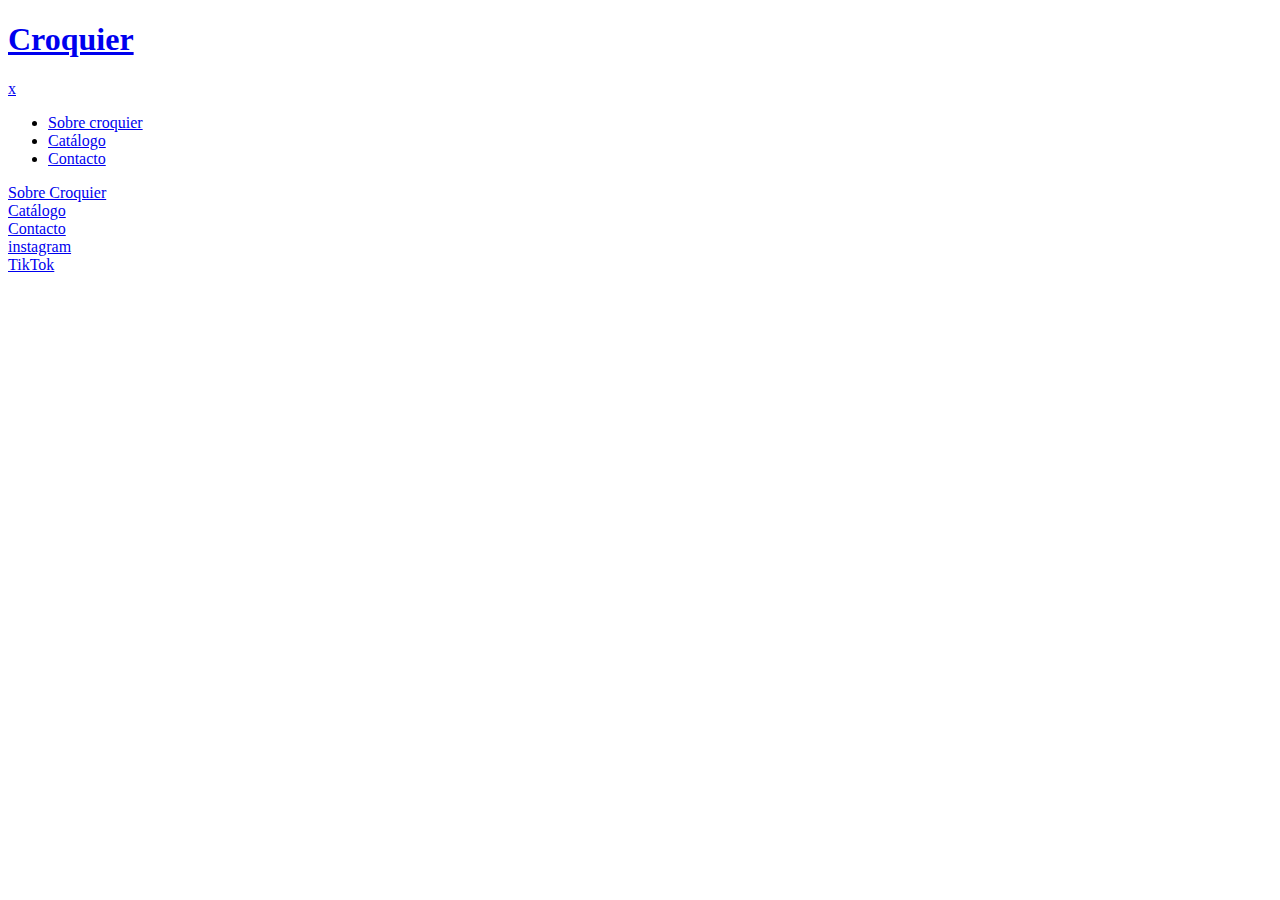
==== index.html @ 4c3aa114 "Version jueves 21 del index.html" ====
<!DOCTYPE html>
<html>
<head>
	<meta charset="utf-8">
	<meta name="viewport" content="width=device-width, initial-scale=1">
	<link rel="stylesheet" type="text/css" href="css/estilo.css">
	<link rel="preconnect" href="https://fonts.googleapis.com">
	<link rel="preconnect" href="https://fonts.gstatic.com" crossorigin>
	<link href="https://fonts.googleapis.com/css2?family=Cutive+Mono&family=Lato:wght@100;300;400;900&family=Roboto+Mono&display=swap" rel="stylesheet">
	<title>Croquier Ilustraciones</title>
</head>
<body class="inicio">
	<header>
		<h1><a href="index.html">Croquier</a></h1>
		<a href="#" class="abrir">
			<span></span>
			<span></span>
			<span></span>
		</a>
		<nav>
			<a href="#" class="cerrar">x</a>
			<ul>
				<li><a href="sobre_croquier.html">Sobre croquier</a></li>
				<li><a href="catalogo.html">Catálogo</a></li>
				<li><a href="contacto.html">Contacto</a></li>
			</ul>
		</nav>
	</header>
	<section>
		<div class="fondo">
			<section><a href="sobre_croquier.html"><span>Sobre Croquier</span></a></section>
			<section><a href="catalogo.html"><span>Catálogo</span></a></section>
			<section><a href="contacto.html"><span>Contacto</span></a></section>
		</div>
	</section>
	<footer>
		<section class="footer">
			<div><a href="https://www.instagram.com/croquier/?hl=en">instagram</a></div>
			<div><a href="http://tiktok.com/@croquier">TikTok</a></div>
		</section>
	</footer>
	<script src="js/funciones.js"></script>
</body>
</html>
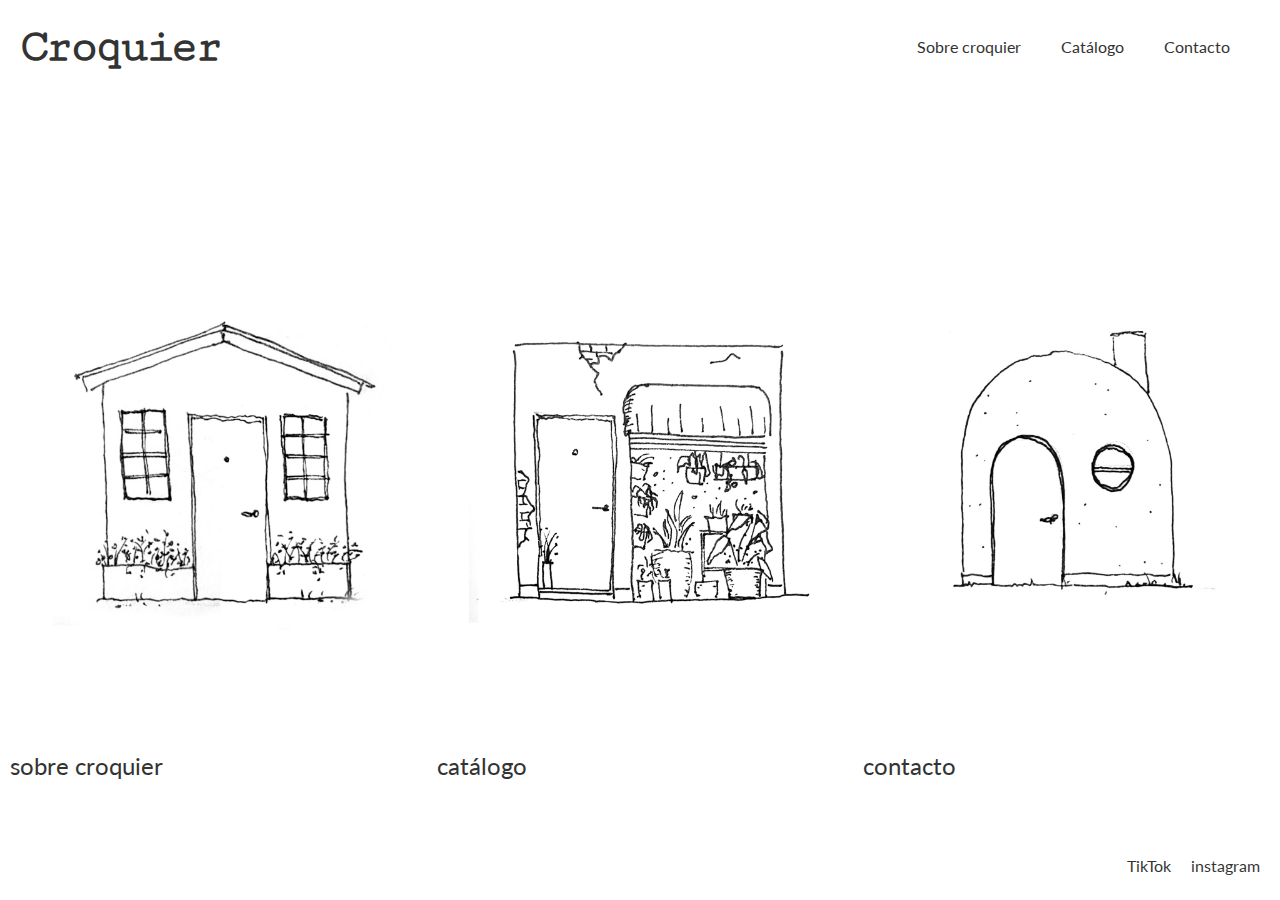
==== commit 19454da7: "actualizados todos los ficheros al 22 de julio" ====
--- a/index.html
+++ b/index.html
@@ -10,16 +10,16 @@
 	<title>Croquier Ilustraciones</title>
 </head>
 <body class="inicio">
-	<header>
-		<h1><a href="index.html">Croquier</a></h1>
-		<a href="#" class="abrir">
+	<header> <!-- Mismo header en todas las secciones-->
+		<h1><a href="index.html">Croquier</a></h1> <!-- Este es el titulo ppal dentro del header-->
+		<a href="#" class="abrir"> <!-- Este es el menu hamburguesa que va a aparecer en todas las pantallas menores a 700 px.-->
 			<span></span>
 			<span></span>
 			<span></span>
 		</a>
-		<nav>
-			<a href="#" class="cerrar">x</a>
-			<ul>
+		<nav> <!-- navegacion-->
+			<a href="#" class="cerrar">x</a> <!-- x que aparece dentro del menu desplegable para cerrarlo. Solo en las pantallas menores a 700 px-->
+			<ul>  <!-- secciones que aparecen en el NAV-->
 				<li><a href="sobre_croquier.html">Sobre croquier</a></li>
 				<li><a href="catalogo.html">Catálogo</a></li>
 				<li><a href="contacto.html">Contacto</a></li>
@@ -27,18 +27,18 @@
 		</nav>
 	</header>
 	<section>
-		<div class="fondo">
+		<div class="fondo"> <!-- fondo de la pagina papal, que contiene 3 imagenes que hacen referencia a las distintas secciones.-->
 			<section><a href="sobre_croquier.html"><span>Sobre Croquier</span></a></section>
 			<section><a href="catalogo.html"><span>Catálogo</span></a></section>
 			<section><a href="contacto.html"><span>Contacto</span></a></section>
 		</div>
 	</section>
-	<footer>
+	<footer> <!-- footer donde aparecen los enlaces para las redes sociales.-->
 		<section class="footer">
 			<div><a href="https://www.instagram.com/croquier/?hl=en">instagram</a></div>
 			<div><a href="http://tiktok.com/@croquier">TikTok</a></div>
 		</section>
 	</footer>
-	<script src="js/funciones.js"></script>
+	<script src="js/funciones.js"></script> <!-- conexion al JS-->
 </body>
 </html>--- a/css/estilo.css
+++ b/css/estilo.css
@@ -0,0 +1,502 @@
+/*
+font-family: 'Lato', sans-serif;   gral 300
+font-family: 'Cutive Mono', monospace; titulo h1 400
+*/
+
+*{
+	margin: 0;
+	padding: 0;
+}
+body{
+	height: 100vh;
+	font-family: Lato, sans-serif;
+	font-weight: 300;
+	background-color: #ffffff;
+}
+header{
+	padding: 20px;
+	width: 100%;
+	display: flex;
+	justify-content: space-between;
+	align-items: center;
+	position: fixed;
+	top: 0;
+	left: 0;
+	z-index: 1;
+	background-color: white;
+}
+
+header h1 a{
+	text-decoration: none;
+	font-family: 'Cutive Mono', monospace;
+	color: #333;
+	font-size: 1.5em;
+	letter-spacing: -4px;
+}
+nav ul{
+	display: flex;
+	justify-content: center;
+	align-items: center;	
+	list-style: none;
+	margin-right: 30px;
+}
+nav li{
+	margin-right: 30px;
+	flex-grow: 1;
+}
+nav li a{
+	color: #333;
+	text-decoration: none;
+	display: block;
+	margin-right: 10px;
+	font-weight: 400;
+	cursor: pointer;
+}
+
+.abrir,.cerrar{
+	display: none;
+}
+	/*Hasta aca se estilizaron elementos comunes para todas las secciones*/
+	/*a partir de aca se estilizan elementos especificos del index.html*/
+.inicio section{
+	display: block;
+	
+}
+.inicio div.fondo{ 
+	height: 100vh;
+	display: flex;
+	justify-content: space-between;
+	align-items: center;
+	position: relative;
+}
+.inicio div.fondo section{
+	flex-grow: 1;
+	list-style: none;
+}
+.inicio div.fondo a{
+	display: block;
+	height: 100vh;
+	background: url(../img/01index.jpeg) no-repeat center;
+	background-size: 130%;
+	text-decoration: none;
+	font-size: 1.5em;
+	color: #333;
+	text-transform: lowercase;
+	position: relative;
+	transform: scale(1);
+	transition: transform 0.9s;
+}
+
+.inicio div.fondo section:first-child a{
+	background: url(../img/02index.jpeg) no-repeat center;
+	color: #333;
+	background-size: 130%;
+}
+.inicio div.fondo section:last-child a{
+	background: url(../img/03index.jpeg) no-repeat center;
+	color: #333;
+	background-size: 130%;
+}
+.inicio div.fondo a:hover {
+	transform: scale(1.1);
+}
+.inicio div.fondo section:first-child a:hover {
+	transform: scale(1.1);
+}
+.inicio div.fondo section:last-child a:hover {
+	transform: scale(1.1);
+}
+.inicio div.fondo span{
+	position: absolute;
+	bottom: 120px;
+	left: 10px;
+	font-weight: 400;
+}
+
+.inicio section div.fondo span::before{
+	background-color: yellow;
+	position: absolute;
+	top: -5px;
+	left: -5px;
+}
+
+footer{
+	position: fixed;
+	z-index: 1;
+	bottom: 0px;
+	height: 70px;
+	width: 100%;
+	background-color: white;
+	opacity: 0.8;
+	border-radius: 10px 10px 0 0;
+}
+section.footer{
+	height: 70px;
+	display: flex;
+	flex-direction: row-reverse;
+	justify-content: flex-start;
+	align-items: center;
+
+}
+footer section.footer div{
+	list-style: none;
+	margin-right: 20px;
+	margin-top: 10pxs;
+}
+footer a{
+
+	color: black;
+	text-decoration: none;
+	font-weight: 400;
+}
+
+/*ESTILO PARA LA SECCION: CATALOGO*/
+
+.catalogo .galeria{
+	width: 900px;
+	display: grid;
+	grid-template-columns: repeat(5, auto);
+	gap: 10px;
+	margin: 0 auto;
+	padding: 80px;
+}
+.catalogo .galeria a,
+.catalogo .galeria img{
+	display: block;
+	width: 100%;
+}
+.catalogo .galeria img{
+	filter: grayscale(80%);
+	transition: filter 0.9s;
+}
+.catalogo .galeria a:hover img{
+	filter: grayscale(0);
+}
+.catalogo .galeria img{
+	transform: scale(1);
+	transition: transform 0.9s;
+}
+.catalogo .galeria a:hover img{
+	transform: scale(1.1);
+}
+.modal{
+	display: none;
+	align-items: center;
+	justify-content: space-between;
+	position: fixed;
+	top: 0;
+	left: 0;
+	width: 100%;
+	height: 100vh;
+	background-color: rgba(255, 255, 255, 0.8);
+}
+
+.modal img{
+	display: block;
+	width: 500px;
+}
+.modal a{
+	display: block;
+	color: #333;
+	font-size: 8em;
+	text-decoration: none;
+	margin: 0 20px;
+	cursor: pointer;
+}
+
+
+.visible{
+	display: flex;
+	flex-wrap: nowrap;
+}
+
+/*ESTILO PARA LA SECCION: Sobre Croquier*/
+.contenido{
+	height: 600px;
+	display: flex;
+	justify-content: space-between;
+	align-items: center;
+	padding: 60px 30px 30px 30px;
+}
+.texto{
+	padding-right: 40px;
+}
+.contenido h2{
+	color: #333;
+	font-size: 4em;
+	font-weight: 300;
+	position: relative;
+	top: 10px;
+	z-index: -1;
+}
+.contenido p{
+	margin-top: 10px;
+	margin-left: 20px;
+}
+
+.sobre_croquier section.imagenes img{
+	width: 300px;
+}
+/*ESTILO PARA LA SECCION: CONTACTO*/
+.contacto section{
+	position: absolute;
+	top: 180px;
+	right: 50px;
+}
+.contacto h2{
+	padding: 10px;
+	font-family: Lato, sans-serif;
+	font-weight: 300;
+}
+.contacto form{
+	height: 250px;
+	width: 700px;
+	padding: 20px;
+	display: flex;
+	justify-content: space-around;
+	align-items: flex-start;
+}
+.contacto form div{
+	height: 100%;
+	display: flex;
+	flex-direction: column;
+	justify-content: space-around;
+	align-items: flex-end;
+	margin: 0 20px;
+	flex-grow: 1;
+}
+.contacto input[type="text"]{
+	-webkit-appearance: none;
+	appearance: none;
+		font-family: Lato, sans-serif;
+	font-weight: 300;
+	width: 100%;
+	border: none;
+	border-bottom: 1px dashed #333;
+	padding: 10px;
+	text-align: left;
+	margin-bottom: 5px;
+	color: grey;
+}
+.contacto .segundoForm input[type="text"]{
+	border: 1px dashed #333;
+	height: 200px;
+	text-align: left,top;
+}
+.contacto input[type="submit"]{
+	-webkit-appearance: none;
+	appearance:  none;
+	cursor: pointer;
+	border: none;
+	border: 0.5px solid #333;
+	border-radius: 50%;
+	padding: 20px;
+	text-align: center;
+	background: none;
+	color: grey;
+}
+.contacto ::placeholder{
+	color: grey;
+}
+
+
+
+/*MEDIA QUERYIES*/
+@media screen and (max-width:  1080px){
+	.sobre_croquier section.imagenes img{
+		width: 230px;
+	}
+}
+
+@media screen and (max-width: 1000px){
+	.catalogo .galeria{
+		width: 800px;
+		grid-template-columns: repeat(4, auto);
+		top: 180px;
+		margin: 0 auto;
+	}
+	
+}
+
+@media screen and (max-width: 900px){
+	.inicio div.fondo span{
+		margin: 60vh 30px 0; 
+		font-size: 1em;
+	}
+	.contacto form{
+		height: 250px;
+		width: 500px;
+	}
+	.contacto h2{
+		font-size: 1.2em;
+	}
+
+	.inicio div.fondo{
+		display: block;
+	}
+	.catalogo .galeria{
+		width: 700px;
+		grid-template-columns: repeat(3, auto);
+		top: 180px;
+		margin: 0 auto;
+	}
+}
+@media screen and (max-width: 880px){
+	.contenido{
+		flex-direction: column;
+		padding-top: 80px;
+	}
+	.imagenes{
+		display: flex;
+	}
+	.sobre_croquier section.imagenes img{
+		width: 280px;
+	}
+	.contenido h2{
+		font-size: 3em;
+	}
+}
+@media screen and (max-width: 800px){
+	.catalogo .galeria{
+		width: 500px;
+		grid-template-columns: repeat(3, auto);
+	}
+}
+@media screen and (max-width: 750px){
+	.modal img{
+		width: 400px;
+	}
+	.modal a{
+		font-size: 7em;
+	}
+
+}
+@media screen and (max-width: 700px){
+	.contacto form{
+		height: 250px;
+		width: 400px;
+	}
+	.inicio div.fondo{
+			/*estiulizar el fondo en columna*/
+	}
+	nav{
+		position: fixed;
+		top: -100vh;
+		left: 0;
+		padding: 20px;
+		width: calc(100% - 40px);
+		height: calc(100vh - 40px);
+		background-color: #747779;
+		transition: top 0.7s;
+	}
+	.desplegado{
+		top: 0;
+	}
+	nav ul{
+		display: block;
+	}
+	nav li{
+		font-size: 1.8em;
+		margin-right: 10px;
+		margin-top: 20px;
+	}
+	nav li:not(:first-child){
+		margin-top: 20px;
+	}
+	nav li a{
+		color: white;
+	}
+	.cerrar{
+		display: block;
+		position: absolute;
+		top: 20px;
+		right: 20px;
+		font-size: 2.5em;
+		text-decoration: none;
+		color: white;
+	}
+	.abrir{
+		display: block;
+		width: 30px;
+		border: 1px solid #333;
+		padding: 5px 5px 0;
+		border-radius: 5px;
+		margin-right: 30px;
+	}
+	.abrir span{
+		display: block;
+		height: 3px;
+		background-color: #333;
+		margin-bottom: 5px;
+		margin-top: 0;
+	}
+}
+
+@media screen and (max-width: 650px){
+	.texto{
+		width: 550px;
+	}
+	.sobre_croquier section.imagenes img{
+		width: 250px;
+	}
+}
+
+@media screen and (max-width: 600px){
+	.catalogo .galeria{
+		width: 400px;
+		grid-template-columns: repeat(2, auto);
+	}
+	.modal img{
+		width: 350px;
+	}
+	.modal a{
+		font-size: 5em;
+	}
+	.texto{
+		width: 450px;
+		padding-right: 0;
+	}
+	.imagenes{
+		display: flex;
+		flex-direction: column;
+	}
+	.sobre_croquier section.imagenes img{
+		width: 280px;
+	}
+	.contenido h2{
+		font-size: 2.5em;
+		padding-left: 10px;
+	}
+
+@media screen and (max-width: 500px){
+	.catalogo .galeria{
+		width: 200px;
+		grid-template-columns: repeat(1, auto);
+	}
+	.contacto section{
+		top: 150px;
+		margin: 0 auto;
+	}
+	.contacto form{
+		height: 400px;
+		flex-direction: column;
+
+		align-items: stretch;
+	}
+	.contacto form div{
+		align-items: center;
+	}
+	.contacto input[type="submit"]{
+		margin-top: 10px;
+		padding: 15px;
+	}
+	.modal img{
+		width: 200px;
+	}
+	.modal a{
+		font-size: 3em;
+	}
+}
+
+/*VER SI HACER PARA 500PX PARA ABAJO*/
+
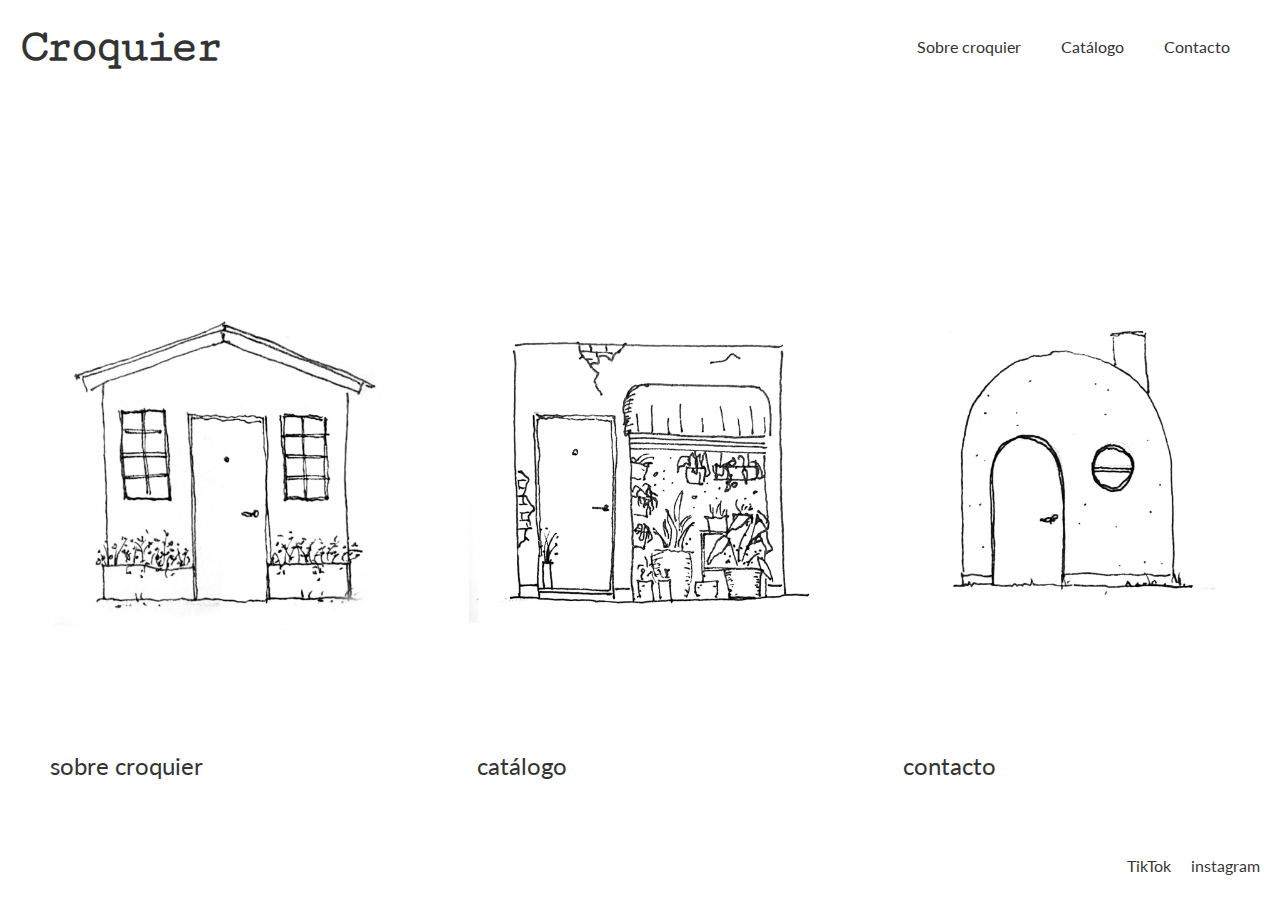
==== commit a0a800a8: "actualizado" ====
--- a/index.html
+++ b/index.html
@@ -20,6 +20,7 @@
 		<nav> <!-- navegacion-->
 			<a href="#" class="cerrar">x</a> <!-- x que aparece dentro del menu desplegable para cerrarlo. Solo en las pantallas menores a 700 px-->
 			<ul>  <!-- secciones que aparecen en el NAV-->
+				<li><a href="index.html">Croquier</a></li>
 				<li><a href="sobre_croquier.html">Sobre croquier</a></li>
 				<li><a href="catalogo.html">Catálogo</a></li>
 				<li><a href="contacto.html">Contacto</a></li>
--- a/css/estilo.css
+++ b/css/estilo.css
@@ -52,6 +52,9 @@
 	font-weight: 400;
 	cursor: pointer;
 }
+nav li:first-child{
+	display: none;
+}
 
 .abrir,.cerrar{
 	display: none;
@@ -109,7 +112,7 @@
 .inicio div.fondo span{
 	position: absolute;
 	bottom: 120px;
-	left: 10px;
+	left: 50px;
 	font-weight: 400;
 }
 
@@ -238,10 +241,19 @@
 	width: 300px;
 }
 /*ESTILO PARA LA SECCION: CONTACTO*/
-.contacto section{
-	position: absolute;
+.contacto .contenedor{
+	display: flex;
+	justify-content: space-between;
+	align-items: center;
+	padding: 70px 30px 30px 30px;
+}
+
+.contacto .contenedor img{
+	width: 330px;
+}
+.contacto section section.formulario{
 	top: 180px;
-	right: 50px;
+	right: 15px;
 }
 .contacto h2{
 	padding: 10px;
@@ -250,7 +262,7 @@
 }
 .contacto form{
 	height: 250px;
-	width: 700px;
+	width: 650px;
 	padding: 20px;
 	display: flex;
 	justify-content: space-around;
@@ -307,7 +319,14 @@
 		width: 230px;
 	}
 }
-
+@media screen and (max-width:  1027px){
+	.contacto .contenedor img{
+		width: 300px;
+	}
+	.contacto form{
+		width: 550px;
+	}
+}
 @media screen and (max-width: 1000px){
 	.catalogo .galeria{
 		width: 800px;
@@ -356,6 +375,16 @@
 		font-size: 3em;
 	}
 }
+@media screen and (max-width: 850px){
+	.contacto .contenedor{
+		flex-direction: column-reverse;
+		justify-content: space-between;
+		padding: 100px 30px 30px 30px;
+	}
+	.contacto .contenedor img{
+		width: 400px;
+	}
+}
 @media screen and (max-width: 800px){
 	.catalogo .galeria{
 		width: 500px;
@@ -372,13 +401,6 @@
 
 }
 @media screen and (max-width: 700px){
-	.contacto form{
-		height: 250px;
-		width: 400px;
-	}
-	.inicio div.fondo{
-			/*estiulizar el fondo en columna*/
-	}
 	nav{
 		position: fixed;
 		top: -100vh;
@@ -395,9 +417,9 @@
 	nav ul{
 		display: block;
 	}
-	nav li{
-		font-size: 1.8em;
-		margin-right: 10px;
+	nav li:not(:first-child){
+		font-size: 1.7em;
+		margin-left: 20px;
 		margin-top: 20px;
 	}
 	nav li:not(:first-child){
@@ -405,6 +427,13 @@
 	}
 	nav li a{
 		color: white;
+	}
+	nav li:first-child{
+		display: list-item;
+		font-size: 3em;
+		font-family: 'Cutive Mono', monospace;
+		letter-spacing: -4px;
+		margin-bottom: 20px;
 	}
 	.cerrar{
 		display: block;
@@ -439,6 +468,26 @@
 	.sobre_croquier section.imagenes img{
 		width: 250px;
 	}
+	.catalogo .galeria{
+		width: 200px;
+		grid-template-columns: repeat(1, auto);
+	}
+	.contacto section{
+		top: 150px;
+		margin: 0 auto;
+	}
+	.contacto form{
+		height: 400px;
+		flex-direction: column;
+		align-items: stretch;
+	}
+	.contacto form div{
+		align-items: center;
+	}
+	.contacto input[type="submit"]{
+		margin-top: 10px;
+		padding: 15px;
+	}
 }
 
 @media screen and (max-width: 600px){
@@ -467,29 +516,15 @@
 		font-size: 2.5em;
 		padding-left: 10px;
 	}
-
+}
+
+@media screen and (max-width: 560px){
+	.contacto form{
+		width: 400px;
+	}
+}
 @media screen and (max-width: 500px){
-	.catalogo .galeria{
-		width: 200px;
-		grid-template-columns: repeat(1, auto);
-	}
-	.contacto section{
-		top: 150px;
-		margin: 0 auto;
-	}
-	.contacto form{
-		height: 400px;
-		flex-direction: column;
-
-		align-items: stretch;
-	}
-	.contacto form div{
-		align-items: center;
-	}
-	.contacto input[type="submit"]{
-		margin-top: 10px;
-		padding: 15px;
-	}
+
 	.modal img{
 		width: 200px;
 	}
